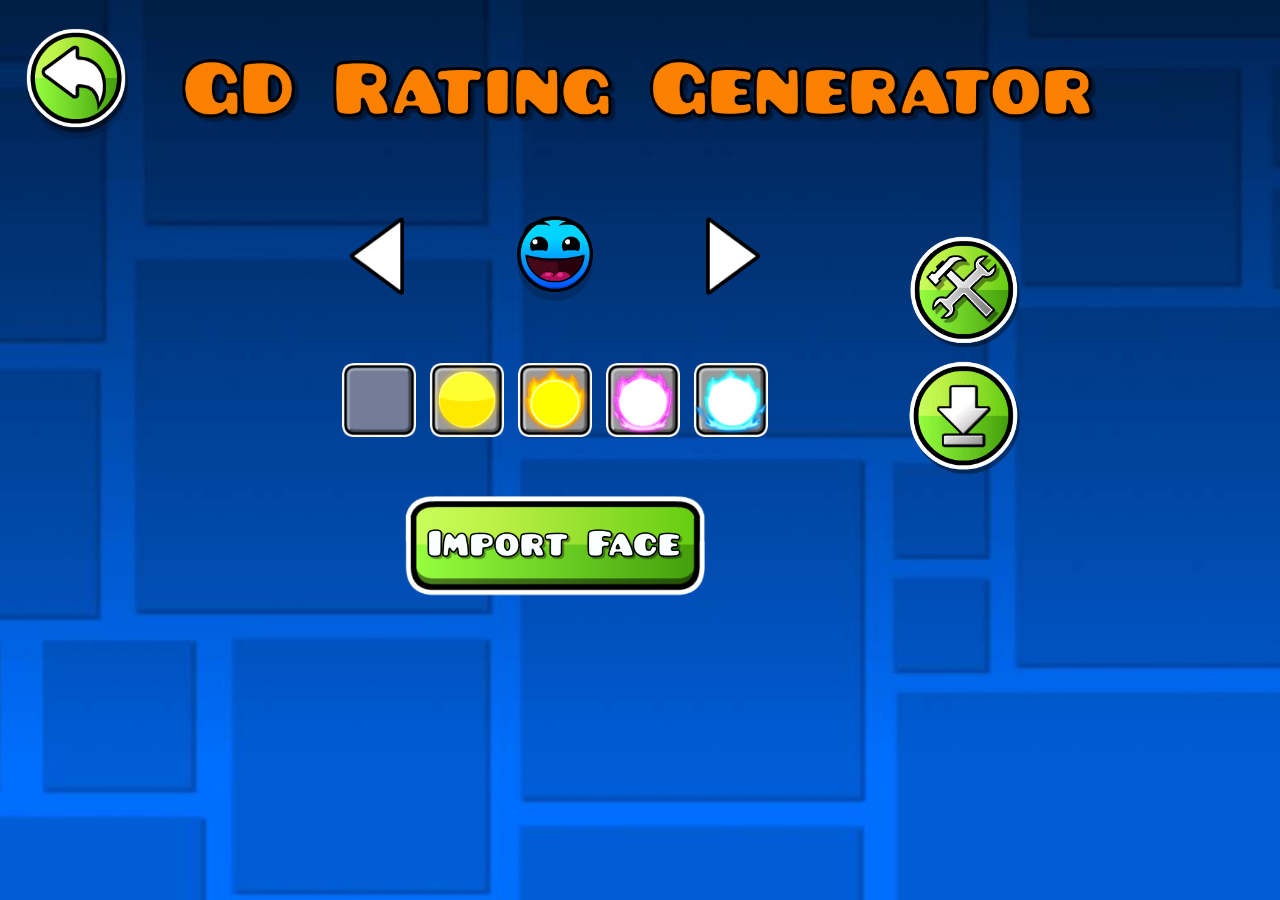
==== rating/index.html @ e74bbbcd "revamped website, added pages & more assets" ====
<!doctype html>
<html lang="en">
  <head>
    <meta charset="UTF-8" />
    <meta name="viewport" content="width=device-width, initial-scale=1.0" />
    <title>GD Rating Generator</title>
    <link rel="stylesheet" href="styles.css" />
  </head>
  <body>
    <a class="home-button" href="../index.html" aria-label="Back to GDTools home">
      <img src="../main-assets/GJ_undoBtn_001.png" alt="" />
    </a>

    <main class="app" aria-label="Geometry Dash rating generator">
      <img
        class="title"
        src="assets/GT_title.png"
        alt="GD Rating Generator"
      />

      <section class="workspace" aria-label="Icon generator">
        <div class="selector-stack">
          <div class="generator" aria-label="Difficulty face selector">
            <button class="arrow-button" id="previousFace" type="button" aria-label="Previous difficulty face">
              <img src="assets/edit_leftBtn_001.png" alt="" />
            </button>

            <div class="face-stage" aria-live="polite">
              <canvas
                class="preview-canvas"
                id="iconCanvas"
                width="270"
                height="270"
                aria-label="Generated difficulty icon preview"
              ></canvas>
            </div>

            <button class="arrow-button" id="nextFace" type="button" aria-label="Next difficulty face">
              <img src="assets/edit_rightBtn_001.png" alt="" />
            </button>
          </div>

          <div class="custom-face-buttons" id="customFaceButtons" aria-label="Custom difficulty face selector" hidden></div>

          <div class="rating-buttons" aria-label="Rating selector">
            <button class="rating-button is-selected" type="button" data-rating="blank" aria-label="No rating" aria-pressed="true"></button>
            <button class="rating-button" type="button" data-rating="featured" aria-label="Featured rating" aria-pressed="false">
              <img src="assets/GJ_featuredCoin_001.png" alt="" />
            </button>
            <button class="rating-button" type="button" data-rating="epic" aria-label="Epic rating" aria-pressed="false">
              <img src="assets/GJ_epicCoin_001.png" alt="" />
            </button>
            <button class="rating-button" type="button" data-rating="legendary" aria-label="Legendary rating" aria-pressed="false">
              <img src="assets/GJ_epicCoin2_001.png" alt="" />
            </button>
            <button class="rating-button" type="button" data-rating="mythic" aria-label="Mythic rating" aria-pressed="false">
              <img src="assets/GJ_epicCoin3_001.png" alt="" />
            </button>
          </div>

          <button class="import-face-button" id="importFaceButton" type="button" aria-label="Import custom difficulty face">
            <img src="assets/GT_importFace.png" alt="" />
          </button>
          <input class="face-file-input" id="faceFileInput" type="file" accept="image/png,image/jpeg,image/webp,image/gif" />
        </div>

        <div class="action-buttons">
          <button class="reset-button" id="resetCanvas" type="button" aria-label="Reset canvas edits">
            <img src="assets/GJ_getSongInfoBtn_001.png" alt="" />
          </button>

          <button class="edit-button" id="editIcon" type="button" aria-label="Open canvas editor" aria-pressed="false">
            <img src="assets/GJ_viewLevelsBtn_001.png" alt="" />
          </button>

          <button class="download-button" id="downloadIcon" type="button" aria-label="Download generated icon">
            <img src="assets/GJ_download.png" alt="" />
          </button>
        </div>
      </section>
    </main>

    <script src="script.js"></script>
  </body>
</html>
---- rating/styles.css ----
@font-face {
  font-family: "Pusab";
  src: url("../main-assets/fonts/PUSAB___.otf") format("opentype");
  font-weight: 400;
  font-style: normal;
  font-display: swap;
}

:root {
  color-scheme: light;
  font-family: "Pusab", Impact, "Arial Black", system-ui, sans-serif;
  background: #075db8;
}

* {
  box-sizing: border-box;
}

body {
  min-height: 100vh;
  margin: 0;
  background-color: #075db8;
  background-image: url("assets/GT_background.jpg");
  background-position: center;
  background-repeat: no-repeat;
  background-size: cover;
  background-attachment: fixed;
}

button {
  font: inherit;
}

.home-button {
  position: fixed;
  top: clamp(12px, 3vw, 24px);
  left: clamp(12px, 3vw, 24px);
  width: clamp(70px, 12vw, 104px);
  display: block;
  z-index: 5;
  filter: drop-shadow(0 6px 0 rgb(0 0 0 / 0.28));
  transition: transform 140ms ease-out, filter 140ms ease-out;
}

.home-button:hover,
.home-button:focus-visible {
  transform: scale(1.06);
  filter: brightness(1.05) drop-shadow(0 8px 0 rgb(0 0 0 / 0.24));
}

.home-button:focus-visible {
  outline: 3px solid #fff;
  outline-offset: 5px;
  border-radius: 50%;
}

.home-button img {
  width: 100%;
  height: auto;
  display: block;
  pointer-events: none;
}

.app {
  min-height: 100vh;
  display: flex;
  flex-direction: column;
  align-items: center;
  justify-content: flex-start;
  gap: clamp(28px, 5vh, 58px);
  padding: clamp(28px, 5vw, 56px) 20px 48px;
}

.title {
  width: min(94vw, 920px);
  height: auto;
  display: block;
  image-rendering: auto;
}

.workspace {
  width: min(94vw, 760px);
  display: grid;
  grid-template-columns: 1fr auto;
  align-items: start;
  justify-items: center;
  gap: clamp(20px, 5vw, 58px);
}

.selector-stack {
  display: grid;
  justify-items: center;
  gap: 24px;
}

.generator {
  width: min(70vw, 410px);
  display: grid;
  grid-template-columns: 54px minmax(116px, 1fr) 54px;
  align-items: center;
  justify-items: center;
  gap: clamp(14px, 4vw, 28px);
}

.face-stage {
  width: clamp(126px, 24vw, 170px);
  aspect-ratio: 1;
  display: grid;
  place-items: center;
}

.preview-canvas {
  width: 100%;
  height: 100%;
  filter: drop-shadow(0 9px 0 rgb(0 0 0 / 0.16));
  touch-action: none;
}

.preview-canvas.is-editing {
  border: 2px solid rgb(0 0 0 / 0.55);
  background: rgb(255 255 255 / 0.22);
  cursor: default;
}

.preview-canvas.is-changing {
  animation: face-pop 160ms ease-out;
}

.arrow-button {
  width: clamp(38px, 8vw, 54px);
  height: clamp(54px, 11vw, 74px);
  display: grid;
  place-items: center;
  padding: 0;
  border: 0;
  background: transparent;
  cursor: pointer;
  transform-origin: center;
}

.arrow-button img {
  width: 100%;
  height: 100%;
  object-fit: contain;
  pointer-events: none;
  transition: transform 120ms ease-out, filter 120ms ease-out;
}

.arrow-button:hover img,
.arrow-button:focus-visible img {
  animation: arrow-bounce 240ms ease-out 1 forwards;
  filter: drop-shadow(0 7px 0 rgb(0 0 0 / 0.2));
}

.arrow-button:focus-visible {
  outline: 3px solid #111;
  outline-offset: 8px;
  border-radius: 4px;
}

.custom-face-buttons,
.rating-buttons {
  display: grid;
  grid-template-columns: repeat(5, clamp(54px, 10vw, 74px));
  justify-content: center;
  gap: clamp(8px, 2vw, 14px);
}

.custom-face-buttons[hidden] {
  display: none;
}

.rating-button,
.custom-face-button,
.download-button,
.edit-button,
.reset-button,
.import-face-button {
  display: grid;
  place-items: center;
  padding: 0;
  border: 0;
  background: transparent;
  cursor: pointer;
}

.rating-button,
.custom-face-button {
  width: clamp(54px, 10vw, 74px);
  height: clamp(54px, 10vw, 74px);
  background-image: url("assets/GJ_button_04-uhd.png");
  background-size: contain;
  background-repeat: no-repeat;
  background-position: center;
}

.custom-face-button {
  background-image: url("assets/GJ_button_02-uhd.png");
}

.rating-button.is-selected {
  background-image: url("assets/GJ_button_05-uhd.png");
}

.custom-face-button.is-selected {
  background-image: url("assets/GJ_button_03-uhd.png");
}

.rating-button img,
.custom-face-button img {
  width: 96%;
  height: 96%;
  object-fit: contain;
  pointer-events: none;
}

.rating-button[data-rating="mythic"] img {
  width: 104%;
}

.rating-button:hover,
.rating-button:focus-visible,
.custom-face-button:hover,
.custom-face-button:focus-visible,
.download-button:hover,
.download-button:focus-visible,
.edit-button:hover,
.edit-button:focus-visible,
.reset-button:hover,
.reset-button:focus-visible,
.import-face-button:hover,
.import-face-button:focus-visible {
  filter: brightness(1.05) drop-shadow(0 5px 0 rgb(0 0 0 / 0.14));
}

.rating-button:focus-visible,
.custom-face-button:focus-visible,
.download-button:focus-visible,
.edit-button:focus-visible,
.reset-button:focus-visible,
.import-face-button:focus-visible {
  outline: 3px solid #111;
  outline-offset: 6px;
  border-radius: 6px;
}

.import-face-button {
  width: min(78vw, 300px);
  height: auto;
}

.import-face-button img {
  width: 100%;
  height: auto;
  display: block;
  pointer-events: none;
}

.face-file-input {
  display: none;
}

.action-buttons {
  display: grid;
  justify-items: center;
  gap: 16px;
  margin-top: clamp(36px, 8vw, 64px);
}

.download-button,
.edit-button,
.reset-button {
  width: clamp(76px, 14vw, 112px);
  height: clamp(76px, 14vw, 112px);
}

.download-button img,
.edit-button img,
.reset-button img {
  width: 100%;
  height: 100%;
  object-fit: contain;
  pointer-events: none;
}

.reset-button {
  display: none;
}

.action-buttons.is-editing .reset-button {
  display: grid;
}

@keyframes arrow-bounce {
  0% {
    transform: scale(1);
  }

  60% {
    transform: scale(1.15);
  }

  100% {
    transform: scale(1.12);
  }
}

@keyframes face-pop {
  0% {
    transform: scale(0.96);
  }

  70% {
    transform: scale(1.04);
  }

  100% {
    transform: scale(1);
  }
}

@media (max-width: 520px) {
  .workspace {
    grid-template-columns: 1fr;
    gap: 18px;
  }

  .generator {
    width: min(92vw, 360px);
    grid-template-columns: 44px minmax(116px, 1fr) 44px;
    gap: 12px;
  }

  .custom-face-buttons,
  .rating-buttons {
    grid-template-columns: repeat(5, 52px);
  }

  .download-button,
  .reset-button {
    margin-top: 0;
  }

  .action-buttons {
    margin-top: 0;
  }
}
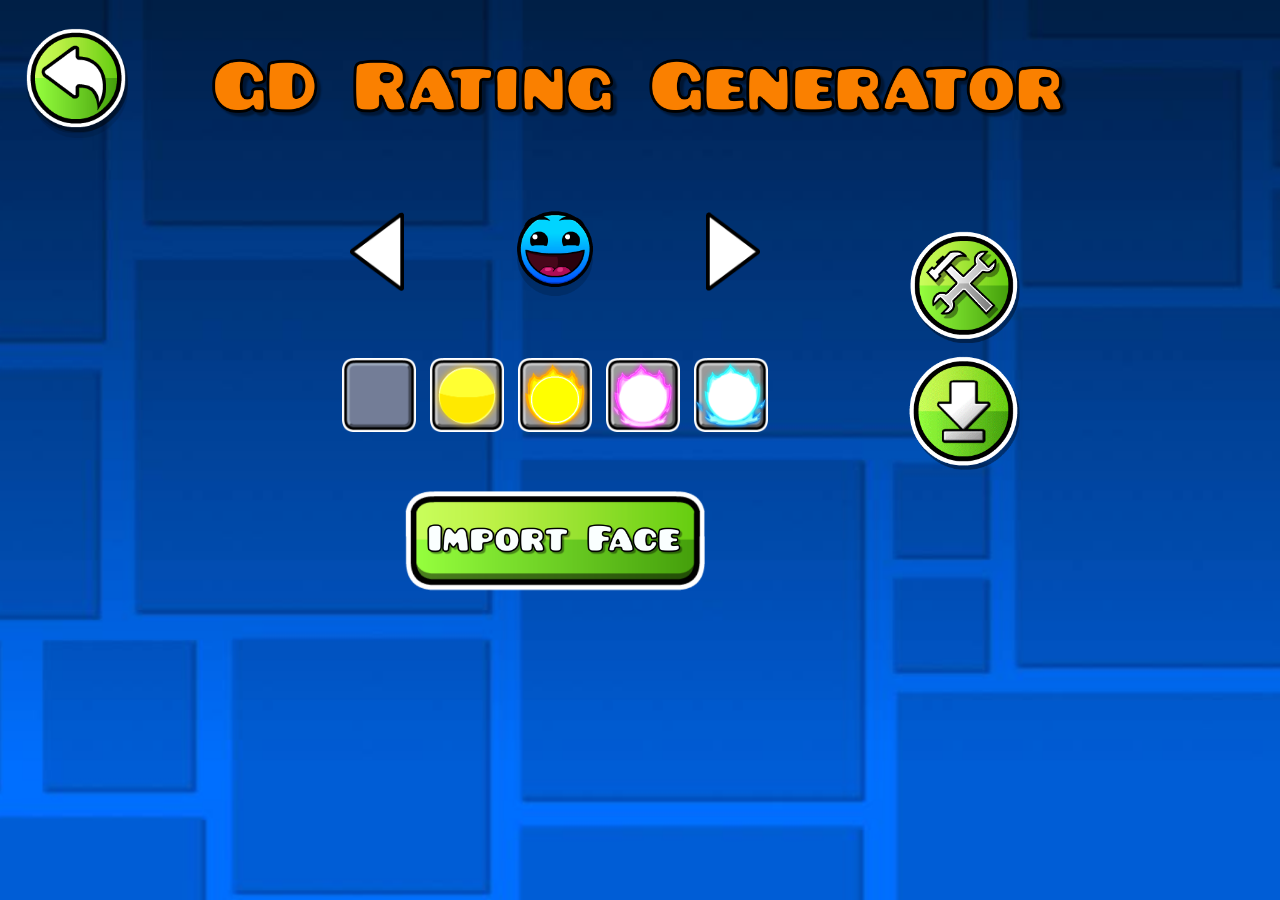
==== commit a4ddb7ac: "fixed styling" ====
--- a/rating/index.html
+++ b/rating/index.html
@@ -12,11 +12,14 @@
     </a>
 
     <main class="app" aria-label="Geometry Dash rating generator">
-      <img
-        class="title"
-        src="assets/GT_title.png"
-        alt="GD Rating Generator"
-      />
+      <picture>
+        <source media="(max-width: 900px)" srcset="assets/GT_title_mobile.png" />
+        <img
+          class="title"
+          src="assets/GT_title.png"
+          alt="GD Rating Generator"
+        />
+      </picture>
 
       <section class="workspace" aria-label="Icon generator">
         <div class="selector-stack">
--- a/rating/styles.css
+++ b/rating/styles.css
@@ -9,6 +9,7 @@
 :root {
   color-scheme: light;
   font-family: "Pusab", Impact, "Arial Black", system-ui, sans-serif;
+  --back-button-space: clamp(120px, 17vw, 172px);
   background: #075db8;
 }
 
@@ -71,8 +72,13 @@
   padding: clamp(28px, 5vw, 56px) 20px 48px;
 }
 
+picture {
+  width: min(calc(100vw - (var(--back-button-space) * 2)), 860px);
+  display: block;
+}
+
 .title {
-  width: min(94vw, 920px);
+  width: 100%;
   height: auto;
   display: block;
   image-rendering: auto;
@@ -320,6 +326,10 @@
 }
 
 @media (max-width: 520px) {
+  :root {
+    --back-button-space: clamp(86px, 23vw, 100px);
+  }
+
   .workspace {
     grid-template-columns: 1fr;
     gap: 18px;
